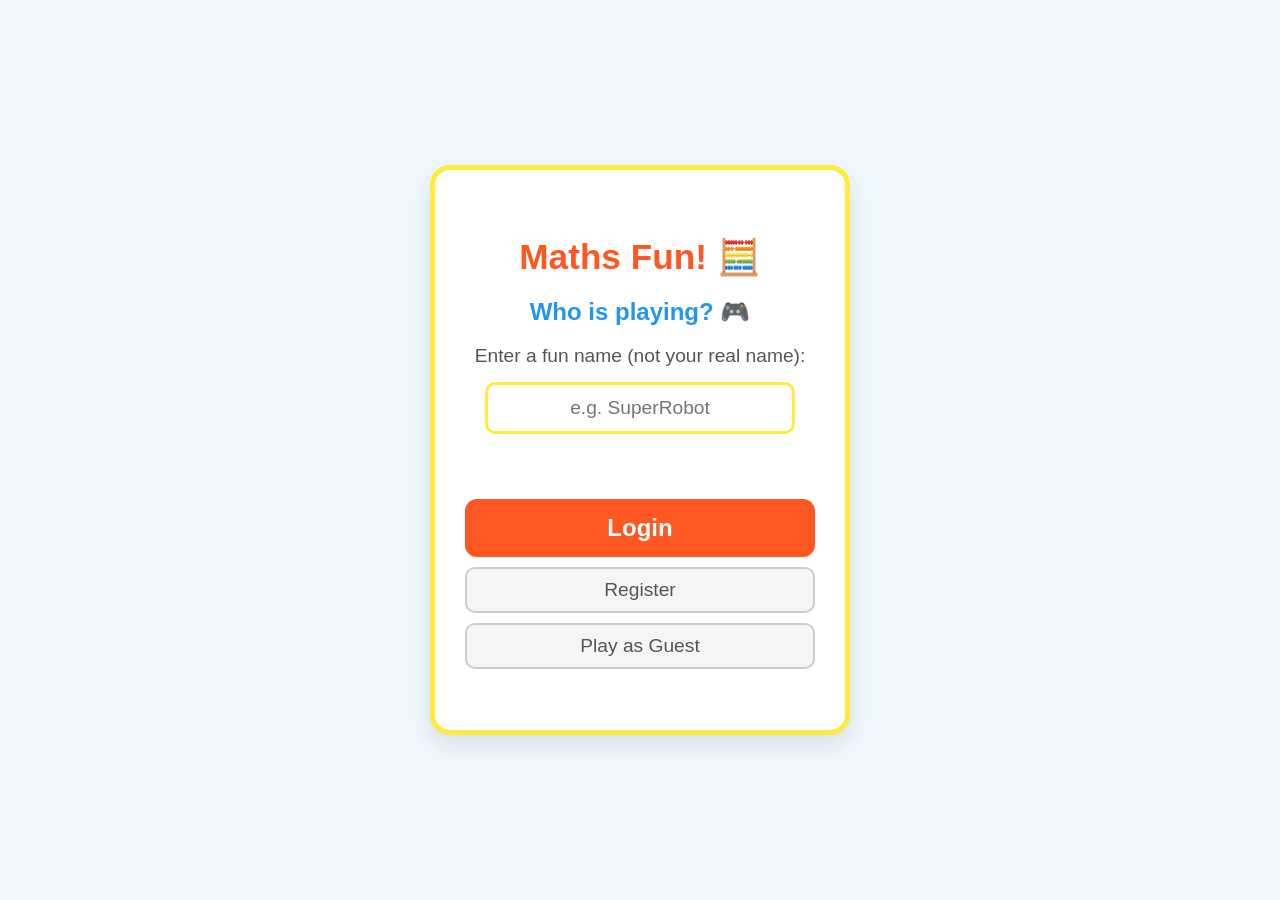
==== frontend/index.html @ 7846d3fa "Feature: 4-digit passcode limit and custom in-screen reset overlay" ====
<!DOCTYPE html>
<html lang="en">
<head>
    <meta charset="UTF-8">
    <meta name="viewport" content="width=device-width, initial-scale=1.0">
    <title>Maths Fun! - Timestables</title>
    <link rel="stylesheet" href="styles.css">
</head>
<body>
    <div class="container">
        <div id="user-display" class="user-display"></div>
        <div id="global-reset-btn" class="reset-icon" style="display:none;">🚪</div>
        <h1>Maths Fun! 🧮</h1>

        <!-- Authentication Screen (Default) -->
        <div id="auth-screen">
            <h2>Who is playing? 🎮</h2>
            <p>Enter a fun name (not your real name):</p>
            <input type="text" id="username-input" placeholder="e.g. SuperRobot" class="name-input">
            <div id="auth-name-feedback" class="feedback-area"></div>
            <div class="auth-actions">
                <button id="login-mode-btn" class="main-btn">Login</button>
                <button id="register-mode-btn" class="secondary-btn">Register</button>
                <button id="guest-btn" class="secondary-btn">Play as Guest</button>
            </div>
        </div>

        <!-- Passcode Screen -->
        <div id="passcode-screen" style="display:none;">
            <h2 id="passcode-title">Create Passcode</h2>
            <div class="passcode-display">
                <input type="password" id="passcode-input" placeholder="****" readonly maxlength="4">
            </div>
            <div class="keypad">
                <div class="keypad-row">
                    <button class="pass-key-btn">1</button>
                    <button class="pass-key-btn">2</button>
                    <button class="pass-key-btn">3</button>
                </div>
                <div class="keypad-row">
                    <button class="pass-key-btn">4</button>
                    <button class="pass-key-btn">5</button>
                    <button class="pass-key-btn">6</button>
                </div>
                <div class="keypad-row">
                    <button class="pass-key-btn">7</button>
                    <button class="pass-key-btn">8</button>
                    <button class="pass-key-btn">9</button>
                </div>
                <div class="keypad-row">
                    <button class="pass-key-btn" id="clear-pass-btn">C</button>
                    <button class="pass-key-btn">0</button>
                    <button class="pass-key-btn" id="del-pass-btn">⌫</button>
                </div>
            </div>
            <button id="submit-auth-btn" class="main-btn">Go!</button>
            <button id="back-auth-btn" class="secondary-btn">Back</button>
            <div id="auth-feedback" class="feedback-area"></div>
        </div>

        <!-- Configuration Screen -->
        <div id="config-screen" style="display:none;">
            <p>Pick your timestables:</p>
            <div id="table-selection" class="button-grid">
                <button class="table-btn" data-value="2">2</button>
                <button class="table-btn" data-value="3">3</button>
                <button class="table-btn" data-value="4">4</button>
                <button class="table-btn" data-value="5">5</button>
                <button class="table-btn" data-value="6">6</button>
                <button class="table-btn" data-value="7">7</button>
                <button class="table-btn" data-value="8">8</button>
                <button class="table-btn" data-value="9">9</button>
                <button class="table-btn" data-value="10">10</button>
                <button class="table-btn" data-value="11">11</button>
                <button class="table-btn" data-value="12">12</button>
            </div>
            <button id="start-btn" class="main-btn" disabled>Start Quiz!</button>
        </div>

        <!-- Quiz Screen -->
        <div id="quiz-screen" style="display:none;">
            <div class="quiz-info">
                <span>Question: <span id="question-num">1</span> / 10</span>
                <span>Score: <span id="score">0</span></span>
            </div>
            <div class="question-container">
                <span id="question">Loading...</span>
            </div>
            <div class="input-area">
                <input type="number" id="answer" placeholder="?" autocomplete="off" readonly>
                <button id="submit-btn" class="go-btn">Go!</button>
            </div>
            <div class="keypad">
                <div class="keypad-row">
                    <button class="key-btn">1</button>
                    <button class="key-btn">2</button>
                    <button class="key-btn">3</button>
                </div>
                <div class="keypad-row">
                    <button class="key-btn">4</button>
                    <button class="key-btn">5</button>
                    <button class="key-btn">6</button>
                </div>
                <div class="keypad-row">
                    <button class="key-btn">7</button>
                    <button class="key-btn">8</button>
                    <button class="key-btn">9</button>
                </div>
                <div class="keypad-row">
                    <button class="key-btn" id="clear-btn">C</button>
                    <button class="key-btn">0</button>
                    <button class="key-btn" id="del-btn">⌫</button>
                </div>
            </div>
            <div id="feedback" class="feedback-area"></div>
        </div>

        <!-- Results Screen -->
        <div id="results-screen" style="display:none;">
            <h2>Quiz Finished! 🏁</h2>
            <div class="final-score">
                You scored <span id="final-score">0</span> out of 10!
            </div>
            
            <div id="stats-summary" style="display:none;" class="stats-box">
                <p>Last 5 Games Avg: <span id="last-5-avg">0</span>%</p>
                <div class="table-stats-grid" id="table-stats-grid">
                    <!-- Table stats injected here -->
                </div>
            </div>

            <div class="result-actions">
                <button id="another-go-btn" class="main-btn">Another Go?</button>
                <button id="reset-btn" class="secondary-btn">Reset</button>
            </div>
        </div>

        <!-- Reset Confirmation Overlay -->
        <div id="reset-confirm-screen" style="display:none;">
            <div class="warning-box">
                <h2>Are you sure? 🤔</h2>
                <p>Your progress will be lost.</p>
                <button id="confirm-reset-yes" class="main-btn">Yes, Reset</button>
                <button id="confirm-reset-no" class="secondary-btn">No, Cancel</button>
            </div>
        </div>
    </div>
    <script src="app.js"></script>
</body>
</html>
---- frontend/styles.css ----
body {
    font-family: 'Comic Sans MS', 'Chalkboard SE', 'Marker Felt', cursive, sans-serif;
    background-color: #f0f8ff;
    display: flex;
    justify-content: center;
    align-items: center;
    height: 100vh;
    margin: 0;
    touch-action: manipulation;
}

.container {
    background-color: #ffffff;
    padding: 30px;
    border-radius: 20px;
    box-shadow: 0 10px 25px rgba(0,0,0,0.1);
    text-align: center;
    width: 350px;
    min-height: 500px;
    border: 5px solid #ffeb3b;
    position: relative;
    overflow: hidden;
    display: flex;
    flex-direction: column;
    justify-content: center;
}

.user-display {
    position: absolute;
    top: 10px;
    left: 15px;
    font-size: 0.8em;
    color: #888;
}

.reset-icon {
    position: absolute;
    top: 10px;
    right: 15px;
    font-size: 1.5em;
    cursor: pointer;
    background: #fff0f0;
    width: 40px;
    height: 40px;
    display: flex;
    justify-content: center;
    align-items: center;
    border-radius: 50%;
    border: 2px solid #ffcdd2;
    color: #f44336;
    z-index: 10;
}

h1 {
    color: #ff5722;
    font-size: 2.2em;
    margin: 15px 0 20px 0;
}

h2 {
    color: #2196f3;
    margin-top: 0;
}

p {
    font-size: 1.2em;
    color: #555;
    margin-bottom: 15px;
}

/* Warning Screen */
#reset-confirm-screen {
    position: absolute;
    top: 0;
    left: 0;
    width: 100%;
    height: 100%;
    background-color: rgba(255, 255, 255, 0.95);
    display: flex;
    justify-content: center;
    align-items: center;
    z-index: 100;
}

.warning-box {
    padding: 20px;
    width: 80%;
}

/* Button Grids */
.button-grid {
    display: grid;
    grid-template-columns: repeat(4, 1fr);
    gap: 8px;
    margin-bottom: 20px;
}

.table-btn {
    padding: 10px;
    font-size: 1.2em;
    border-radius: 10px;
    border: 3px solid #eee;
    background-color: #f5f5f5;
    color: #333;
    cursor: pointer;
    font-weight: bold;
}

.table-btn.selected {
    background-color: #4caf50;
    color: white;
    border-color: #388e3c;
}

/* Main Buttons */
.main-btn {
    padding: 15px 30px;
    font-size: 1.5em;
    border-radius: 12px;
    border: none;
    background-color: #ff5722;
    color: white;
    cursor: pointer;
    font-weight: bold;
    width: 100%;
    margin-bottom: 10px;
}

.main-btn:disabled {
    background-color: #ccc;
    cursor: not-allowed;
}

.secondary-btn {
    padding: 10px 20px;
    font-size: 1.2em;
    border-radius: 10px;
    border: 2px solid #ccc;
    background-color: #f5f5f5;
    color: #555;
    cursor: pointer;
    width: 100%;
    margin-bottom: 10px;
}

/* Stats Styling */
.stats-box {
    background: #f9f9f9;
    padding: 15px;
    border-radius: 15px;
    margin-bottom: 20px;
    border: 2px dashed #2196f3;
}

.stats-box p {
    font-weight: bold;
    color: #2196f3;
    margin-top: 0;
}

.table-stats-grid {
    display: grid;
    grid-template-columns: repeat(4, 1fr);
    gap: 5px;
}

.stat-item {
    font-size: 0.7em;
    padding: 5px;
    border-radius: 5px;
    background: #fff;
    border: 1px solid #ddd;
}

.stat-val {
    display: block;
    font-weight: bold;
}

.stat-good { color: #4caf50; }
.stat-bad { color: #f44336; }
.stat-none { color: #ccc; }

/* Auth Screens */
.name-input {
    width: 80%;
    padding: 12px;
    font-size: 1.2em;
    border-radius: 10px;
    border: 3px solid #ffeb3b;
    margin-bottom: 20px;
    text-align: center;
}

.passcode-display {
    margin-bottom: 20px;
}

.passcode-display input {
    width: 150px;
    font-size: 2.5em;
    padding: 10px;
    border-radius: 10px;
    border: 3px solid #2196f3;
    text-align: center;
    background-color: #fff;
    letter-spacing: 5px;
}

/* Quiz UI */
.quiz-info {
    display: flex;
    justify-content: space-between;
    font-weight: bold;
    color: #4caf50;
    margin-bottom: 20px;
}

.question-container {
    font-size: 3em;
    margin: 20px 0;
    color: #2196f3;
}

.input-area {
    display: flex;
    justify-content: center;
    gap: 10px;
    margin-bottom: 20px;
}

input[type="number"] {
    width: 100px;
    font-size: 2.2em;
    padding: 10px;
    border-radius: 10px;
    border: 3px solid #2196f3;
    text-align: center;
    background-color: #fff;
}

.go-btn {
    font-size: 1.5em;
    padding: 10px 25px;
    border-radius: 10px;
    border: none;
    background-color: #ff9800;
    color: white;
    cursor: pointer;
}

/* Keypad UI */
.keypad {
    display: flex;
    flex-direction: column;
    gap: 8px;
    margin-bottom: 15px;
}

.keypad-row {
    display: flex;
    justify-content: center;
    gap: 8px;
}

.key-btn, .pass-key-btn {
    width: 55px;
    height: 55px;
    font-size: 1.4em;
    border-radius: 10px;
    border: 2px solid #2196f3;
    background-color: #e3f2fd;
    color: #2196f3;
    cursor: pointer;
    font-weight: bold;
    touch-action: manipulation;
}

.key-btn:active, .pass-key-btn:active, .table-btn:active, .main-btn:active, .secondary-btn:active {
    transform: scale(0.95);
}

#clear-btn, #clear-pass-btn { background-color: #ffebee; border-color: #f44336; color: #f44336; }
#del-btn, #del-pass-btn { background-color: #fff3e0; border-color: #ff9800; color: #ff9800; }

.feedback-area {
    height: 35px;
    font-size: 1.4em;
    font-weight: bold;
    margin-top: 10px;
}

.correct { color: #4caf50; }
.wrong { color: #f44336; }

/* Final Result UI */
.final-score {
    font-size: 1.8em;
    margin: 30px 0;
    color: #ff5722;
    font-weight: bold;
}
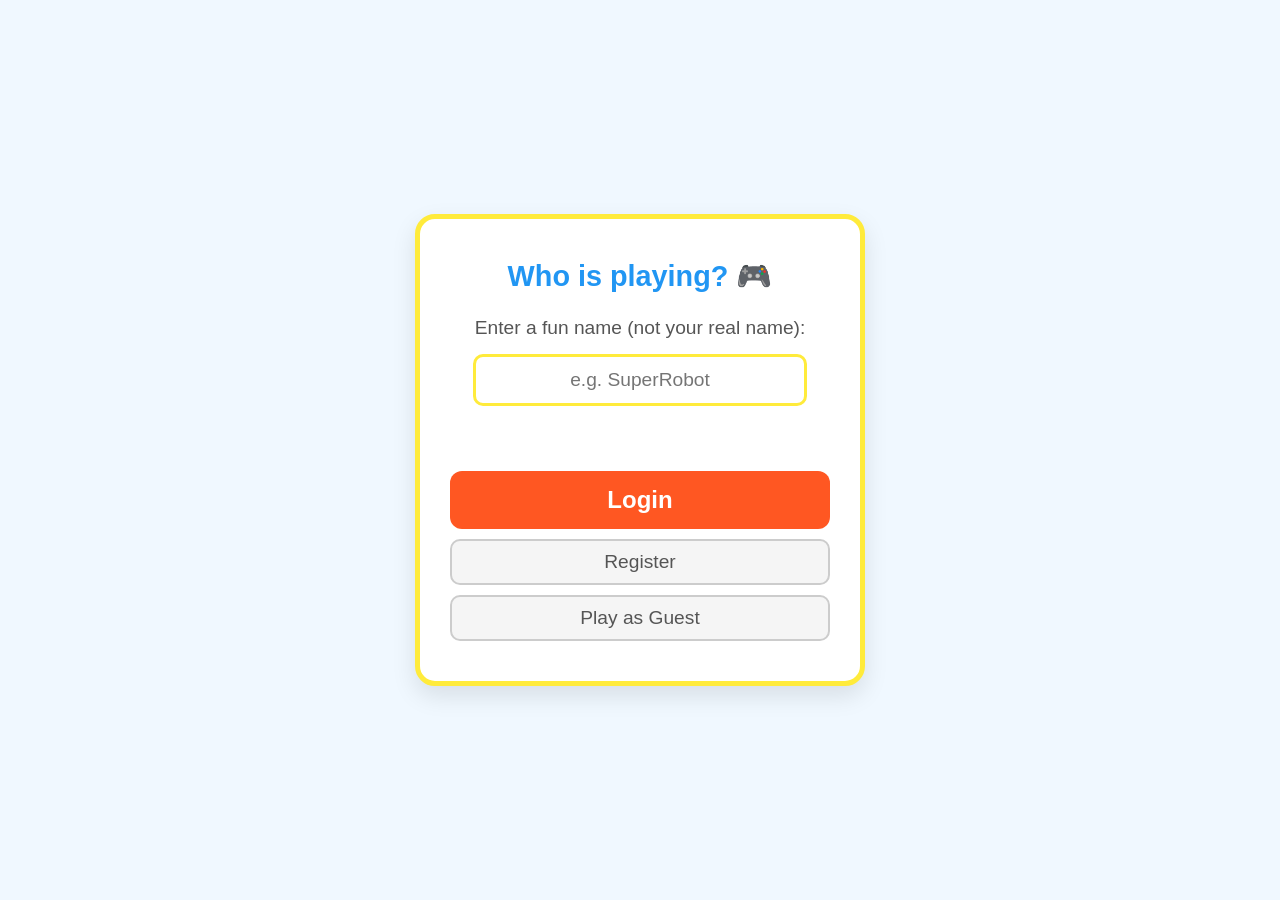
==== commit 47ad0dfb: "feat: remove top nav/title and implement keypad-replacing feedback" ====
--- a/frontend/index.html
+++ b/frontend/index.html
@@ -9,9 +9,7 @@
 <body>
     <div class="container">
         <div id="user-display" class="user-display"></div>
-        <div id="global-reset-btn" class="reset-icon" style="display:none;">🚪</div>
-        <h1>Maths Fun! 🧮</h1>
-
+        
         <!-- Authentication Screen (Default) -->
         <div id="auth-screen">
             <h2>Who is playing? 🎮</h2>
@@ -58,8 +56,18 @@
             <div id="auth-feedback" class="feedback-area"></div>
         </div>
 
-        <!-- Configuration Screen -->
+        <!-- Game Selection Screen -->
+        <div id="game-selection-screen" style="display:none;">
+            <h2>Choose a Game! 🚀</h2>
+            <div class="auth-actions">
+                <button id="play-tt-btn" class="main-btn">Times Tables</button>
+                <button id="play-story-btn" class="main-btn" style="background-color: #2196f3;">Story Maths</button>
+            </div>
+        </div>
+
+        <!-- Times Tables Config Screen -->
         <div id="config-screen" style="display:none;">
+            <h2>Times Tables Setup</h2>
             <p>Pick your timestables:</p>
             <div id="table-selection" class="button-grid">
                 <button class="table-btn" data-value="2">2</button>
@@ -75,12 +83,26 @@
                 <button class="table-btn" data-value="12">12</button>
             </div>
             <button id="start-btn" class="main-btn" disabled>Start Quiz!</button>
+            <button class="secondary-btn back-to-selection">Back to Games</button>
+        </div>
+
+        <!-- Story Maths Config Screen -->
+        <div id="story-config-screen" style="display:none;">
+            <h2>Story Maths Setup</h2>
+            <p>Choose difficulty:</p>
+            <div class="auth-actions">
+                <button class="difficulty-btn main-btn selected" data-value="easy">Easy (2 Steps)</button>
+                <button class="difficulty-btn main-btn" data-value="medium" style="background-color: #ff9800;">Medium (3 Steps)</button>
+                <button class="difficulty-btn main-btn" data-value="hard" style="background-color: #f44336;">Hard (4 Steps)</button>
+            </div>
+            <button id="start-story-btn" class="main-btn">Start Stories!</button>
+            <button class="secondary-btn back-to-selection">Back to Games</button>
         </div>
 
         <!-- Quiz Screen -->
         <div id="quiz-screen" style="display:none;">
             <div class="quiz-info">
-                <span>Question: <span id="question-num">1</span> / 10</span>
+                <span>Question: <span id="question-num">1</span> / <span id="question-total">10</span></span>
                 <span>Score: <span id="score">0</span></span>
             </div>
             <div class="question-container">
@@ -90,7 +112,7 @@
                 <input type="number" id="answer" placeholder="?" autocomplete="off" readonly>
                 <button id="submit-btn" class="go-btn">Go!</button>
             </div>
-            <div class="keypad">
+            <div id="quiz-keypad" class="keypad">
                 <div class="keypad-row">
                     <button class="key-btn">1</button>
                     <button class="key-btn">2</button>
@@ -119,7 +141,7 @@
         <div id="results-screen" style="display:none;">
             <h2>Quiz Finished! 🏁</h2>
             <div class="final-score">
-                You scored <span id="final-score">0</span> out of 10!
+                You scored <span id="final-score">0</span> out of <span id="result-total">10</span>!
             </div>
             
             <div id="stats-summary" style="display:none;" class="stats-box">
@@ -144,6 +166,39 @@
                 <button id="confirm-reset-no" class="secondary-btn">No, Cancel</button>
             </div>
         </div>
+
+        <!-- Adult Settings Lock Overlay -->
+        <div id="adult-lock-screen" style="display:none;">
+            <div class="warning-box">
+                <h2>Adult Access 🔒</h2>
+                <p>Enter the 6-digit PIN to change settings:</p>
+                <div id="adult-pin-display" class="pin-display"></div>
+                <div class="keypad">
+                    <div class="keypad-row">
+                        <button class="adult-key-btn">1</button>
+                        <button class="adult-key-btn">2</button>
+                        <button class="adult-key-btn">3</button>
+                    </div>
+                    <div class="keypad-row">
+                        <button class="adult-key-btn">4</button>
+                        <button class="adult-key-btn">5</button>
+                        <button class="adult-key-btn">6</button>
+                    </div>
+                    <div class="keypad-row">
+                        <button class="adult-key-btn">7</button>
+                        <button class="adult-key-btn">8</button>
+                        <button class="adult-key-btn">9</button>
+                    </div>
+                    <div class="keypad-row">
+                        <button class="adult-key-btn" id="clear-adult-btn">C</button>
+                        <button class="adult-key-btn">0</button>
+                        <button class="adult-key-btn" id="del-adult-btn">⌫</button>
+                    </div>
+                </div>
+                <div id="adult-lock-feedback" class="feedback-area"></div>
+                <button id="adult-lock-cancel" class="secondary-btn">Cancel</button>
+            </div>
+        </div>
     </div>
     <script src="app.js"></script>
 </body>
--- a/frontend/styles.css
+++ b/frontend/styles.css
@@ -4,78 +4,106 @@
     display: flex;
     justify-content: center;
     align-items: center;
-    height: 100vh;
+    min-height: 100vh;
     margin: 0;
+    padding: 10px;
+    box-sizing: border-box;
     touch-action: manipulation;
 }
 
 .container {
     background-color: #ffffff;
-    padding: 30px;
+    padding: clamp(15px, 5vw, 30px);
     border-radius: 20px;
     box-shadow: 0 10px 25px rgba(0,0,0,0.1);
     text-align: center;
-    width: 350px;
-    min-height: 500px;
+    width: 100%;
+    max-width: 450px;
+    max-height: 95vh;
+    min-height: 300px;
     border: 5px solid #ffeb3b;
     position: relative;
-    overflow: hidden;
+    overflow-y: auto;
     display: flex;
     flex-direction: column;
-    justify-content: center;
+    justify-content: flex-start;
+    box-sizing: border-box;
+}
+
+/* Scrollbar styling for a cleaner look */
+.container::-webkit-scrollbar {
+    width: 6px;
+}
+.container::-webkit-scrollbar-thumb {
+    background: #ffeb3b;
+    border-radius: 10px;
 }
 
 .user-display {
-    position: absolute;
-    top: 10px;
-    left: 15px;
+    position: relative;
+    top: 0;
+    left: 0;
     font-size: 0.8em;
     color: #888;
-}
-
-.reset-icon {
+    margin-bottom: 10px;
+    text-align: left;
+}
+
+/* Top Navigation */
+.top-nav {
     position: absolute;
     top: 10px;
     right: 15px;
-    font-size: 1.5em;
-    cursor: pointer;
+    display: flex;
+    gap: 10px;
+    z-index: 10;
+}
+
+.nav-icon {
+    font-size: clamp(1em, 4vw, 1.5em);
+    cursor: pointer;
+    background: #f5f5f5;
+    width: clamp(30px, 8vw, 40px);
+    height: clamp(30px, 8vw, 40px);
+    display: flex;
+    justify-content: center;
+    align-items: center;
+    border-radius: 50%;
+    border: 2px solid #ddd;
+}
+
+.reset-icon {
     background: #fff0f0;
-    width: 40px;
-    height: 40px;
-    display: flex;
-    justify-content: center;
-    align-items: center;
-    border-radius: 50%;
-    border: 2px solid #ffcdd2;
+    border-color: #ffcdd2;
     color: #f44336;
-    z-index: 10;
 }
 
 h1 {
     color: #ff5722;
-    font-size: 2.2em;
-    margin: 15px 0 20px 0;
+    font-size: clamp(1.5em, 6vw, 2.2em);
+    margin: 10px 0 15px 0;
 }
 
 h2 {
     color: #2196f3;
     margin-top: 0;
+    font-size: clamp(1.2em, 5vw, 1.8em);
 }
 
 p {
-    font-size: 1.2em;
+    font-size: clamp(1em, 4vw, 1.2em);
     color: #555;
     margin-bottom: 15px;
 }
 
-/* Warning Screen */
-#reset-confirm-screen {
+/* Overlays */
+#reset-confirm-screen, #adult-lock-screen {
     position: absolute;
     top: 0;
     left: 0;
     width: 100%;
     height: 100%;
-    background-color: rgba(255, 255, 255, 0.95);
+    background-color: rgba(255, 255, 255, 0.98);
     display: flex;
     justify-content: center;
     align-items: center;
@@ -84,7 +112,21 @@
 
 .warning-box {
     padding: 20px;
-    width: 80%;
+    width: 85%;
+}
+
+.pin-display {
+    font-size: 2.5em;
+    letter-spacing: 10px;
+    margin-bottom: 15px;
+    border: 3px solid #eee;
+    padding: 10px;
+    border-radius: 10px;
+    background: #fafafa;
+    min-height: 60px;
+    display: flex;
+    justify-content: center;
+    align-items: center;
 }
 
 /* Button Grids */
@@ -106,7 +148,7 @@
     font-weight: bold;
 }
 
-.table-btn.selected {
+.table-btn.selected, .difficulty-btn.selected {
     background-color: #4caf50;
     color: white;
     border-color: #388e3c;
@@ -207,6 +249,50 @@
     letter-spacing: 5px;
 }
 
+/* Keypad UI */
+.keypad {
+    display: flex;
+    flex-direction: column;
+    gap: 8px;
+    margin-bottom: 15px;
+}
+
+.keypad-row {
+    display: flex;
+    justify-content: center;
+    gap: 8px;
+}
+
+.key-btn, .pass-key-btn, .adult-key-btn {
+    width: 55px;
+    height: 55px;
+    font-size: 1.4em;
+    border-radius: 10px;
+    border: 2px solid #2196f3;
+    background-color: #e3f2fd;
+    color: #2196f3;
+    cursor: pointer;
+    font-weight: bold;
+    touch-action: manipulation;
+}
+
+.key-btn:active, .pass-key-btn:active, .adult-key-btn:active, .table-btn:active, .main-btn:active, .secondary-btn:active {
+    transform: scale(0.95);
+}
+
+#clear-btn, #clear-pass-btn, #clear-adult-btn { background-color: #ffebee; border-color: #f44336; color: #f44336; }
+#del-btn, #del-pass-btn, #del-adult-btn { background-color: #fff3e0; border-color: #ff9800; color: #ff9800; }
+
+.feedback-area {
+    min-height: 35px;
+    font-size: 1.2em;
+    font-weight: bold;
+    margin-top: 10px;
+}
+
+.correct { color: #4caf50; }
+.wrong { color: #f44336; }
+
 /* Quiz UI */
 .quiz-info {
     display: flex;
@@ -217,9 +303,13 @@
 }
 
 .question-container {
-    font-size: 3em;
+    font-size: 1.8em; /* Smaller for story text */
     margin: 20px 0;
     color: #2196f3;
+    min-height: 100px;
+    display: flex;
+    align-items: center;
+    justify-content: center;
 }
 
 .input-area {
@@ -248,50 +338,6 @@
     color: white;
     cursor: pointer;
 }
-
-/* Keypad UI */
-.keypad {
-    display: flex;
-    flex-direction: column;
-    gap: 8px;
-    margin-bottom: 15px;
-}
-
-.keypad-row {
-    display: flex;
-    justify-content: center;
-    gap: 8px;
-}
-
-.key-btn, .pass-key-btn {
-    width: 55px;
-    height: 55px;
-    font-size: 1.4em;
-    border-radius: 10px;
-    border: 2px solid #2196f3;
-    background-color: #e3f2fd;
-    color: #2196f3;
-    cursor: pointer;
-    font-weight: bold;
-    touch-action: manipulation;
-}
-
-.key-btn:active, .pass-key-btn:active, .table-btn:active, .main-btn:active, .secondary-btn:active {
-    transform: scale(0.95);
-}
-
-#clear-btn, #clear-pass-btn { background-color: #ffebee; border-color: #f44336; color: #f44336; }
-#del-btn, #del-pass-btn { background-color: #fff3e0; border-color: #ff9800; color: #ff9800; }
-
-.feedback-area {
-    height: 35px;
-    font-size: 1.4em;
-    font-weight: bold;
-    margin-top: 10px;
-}
-
-.correct { color: #4caf50; }
-.wrong { color: #f44336; }
 
 /* Final Result UI */
 .final-score {
